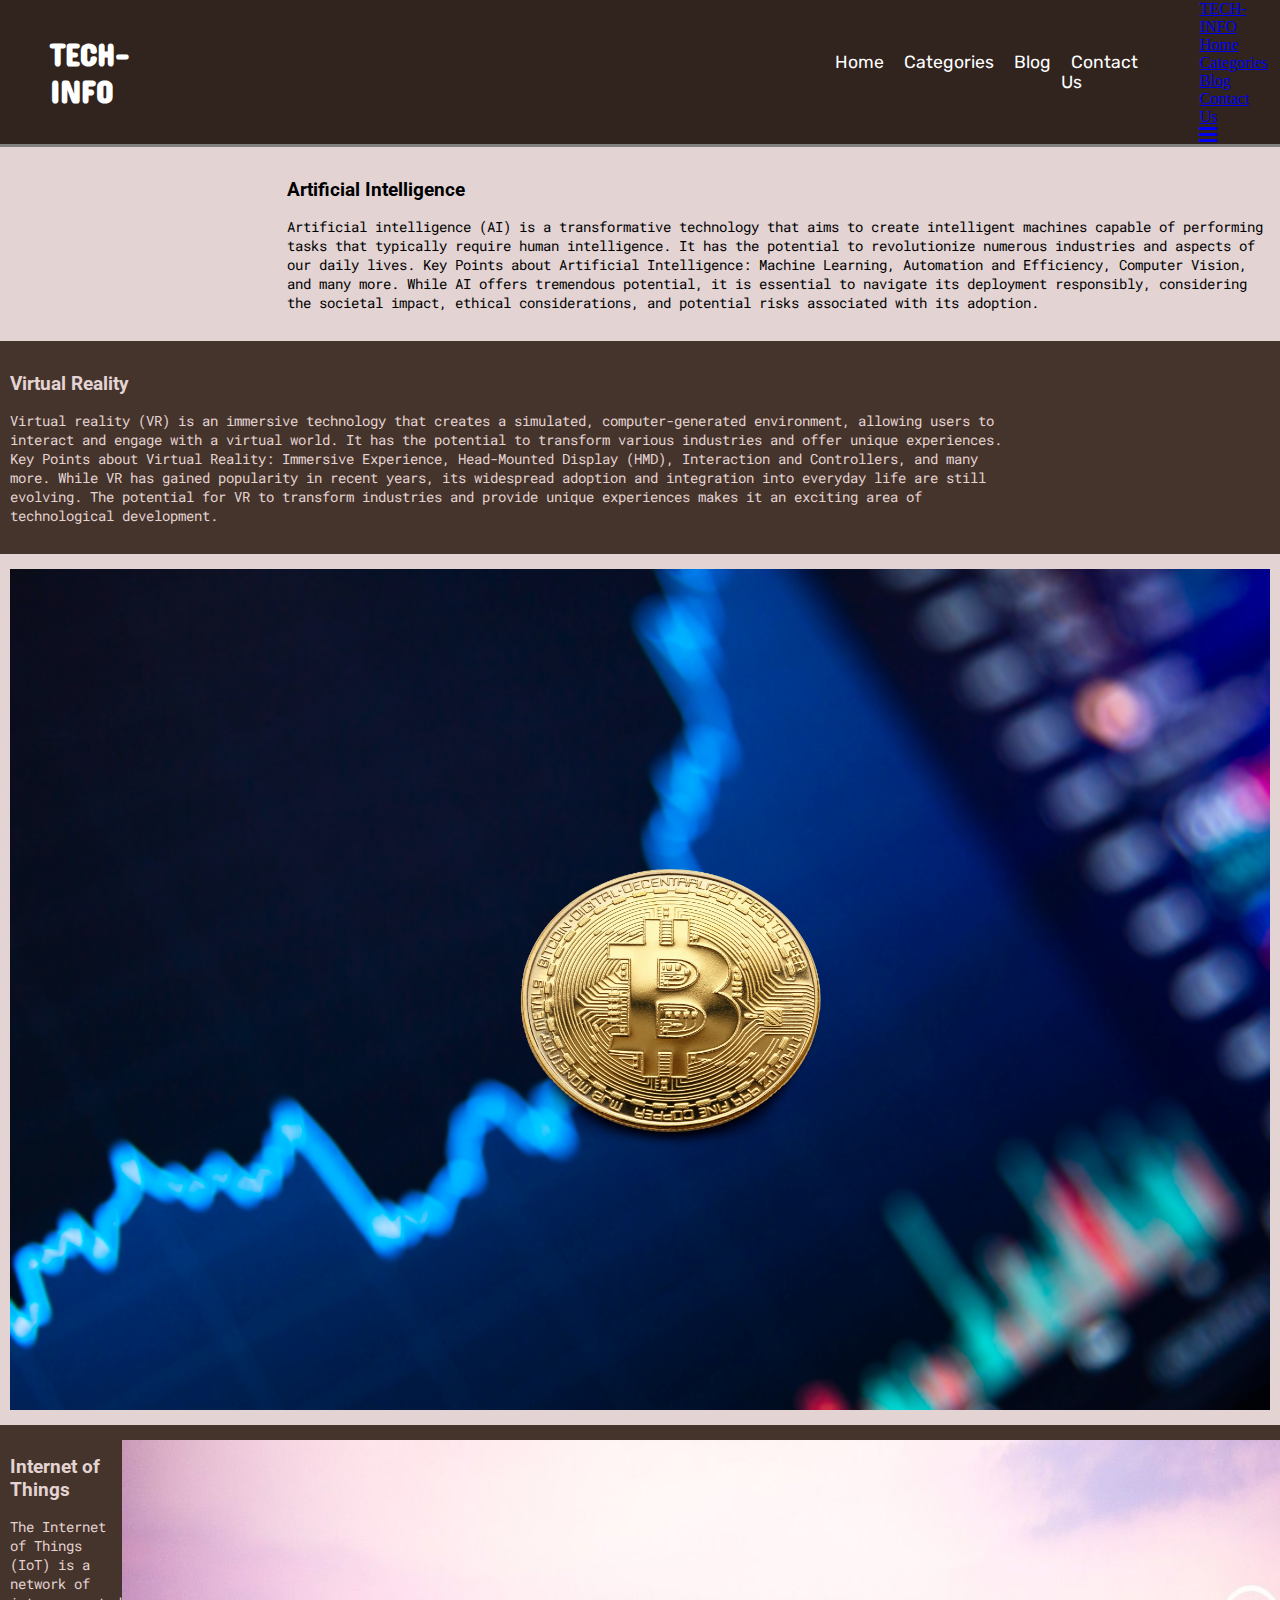
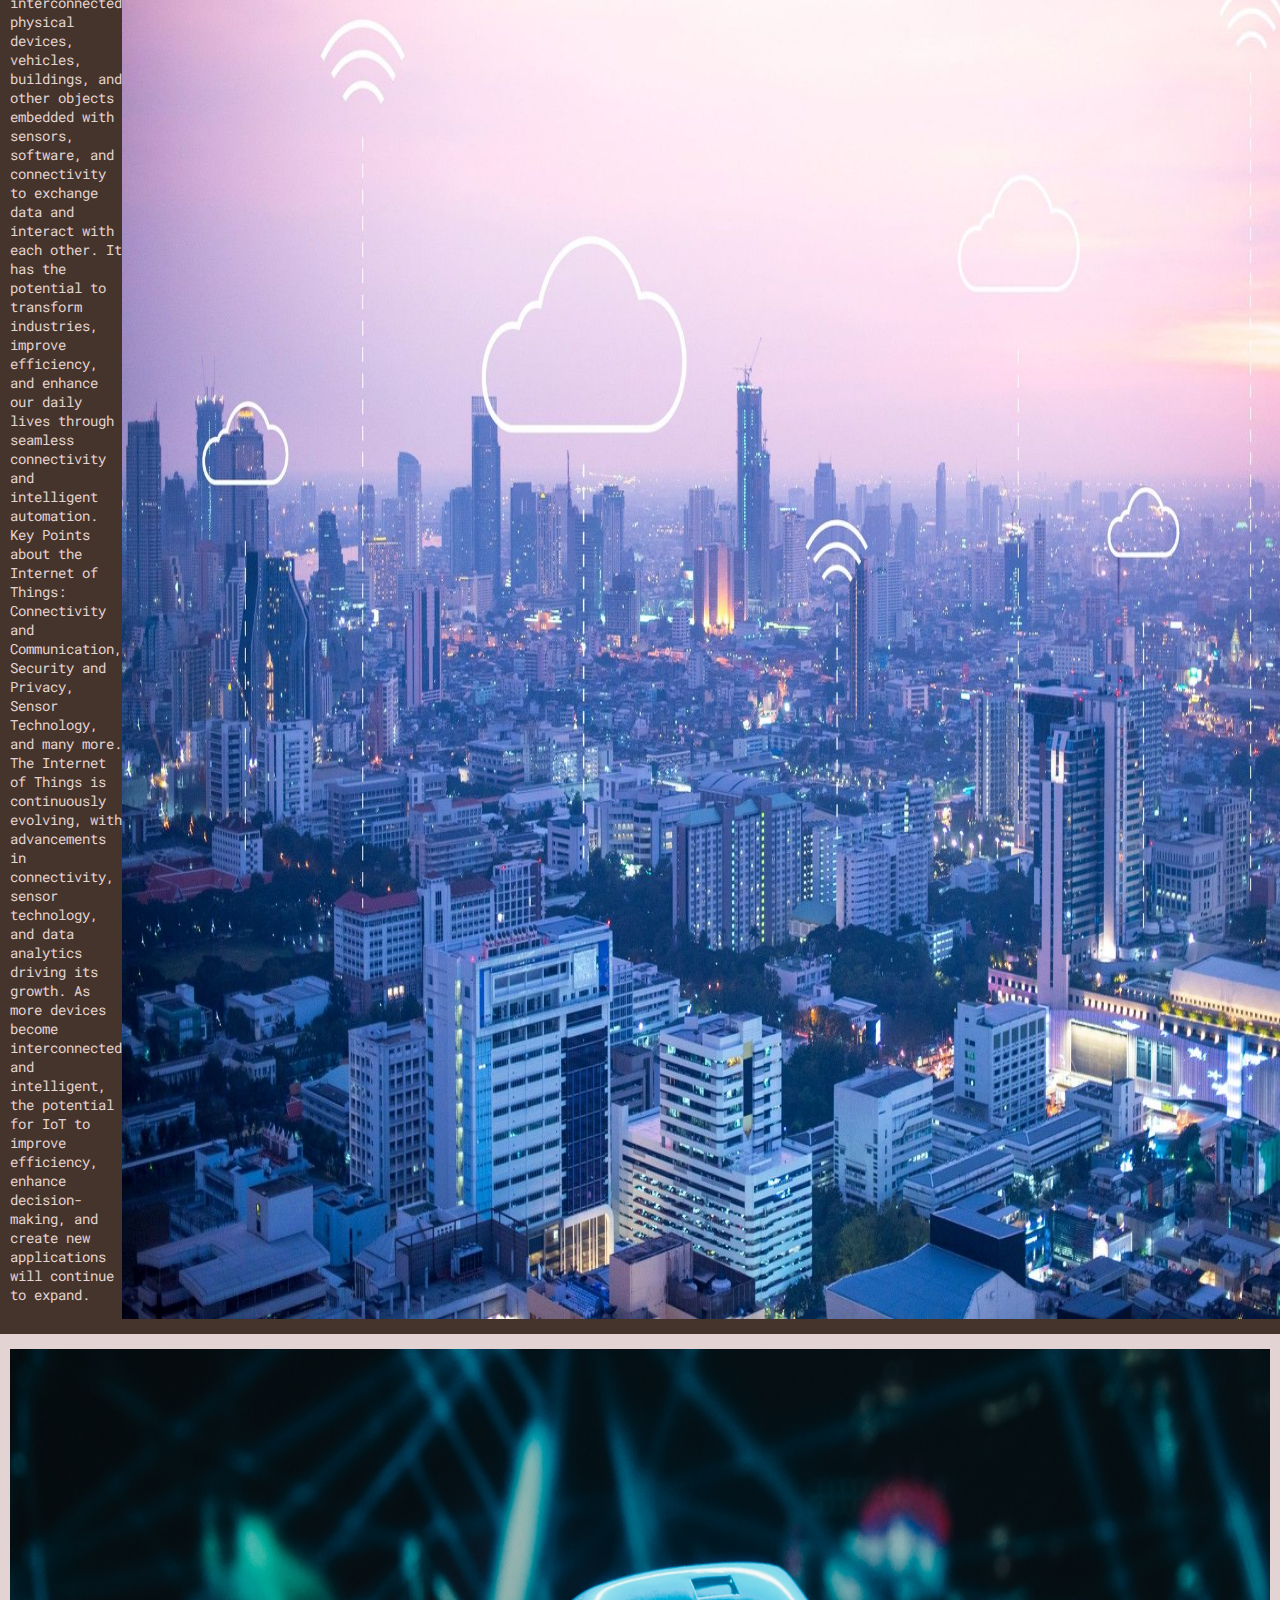
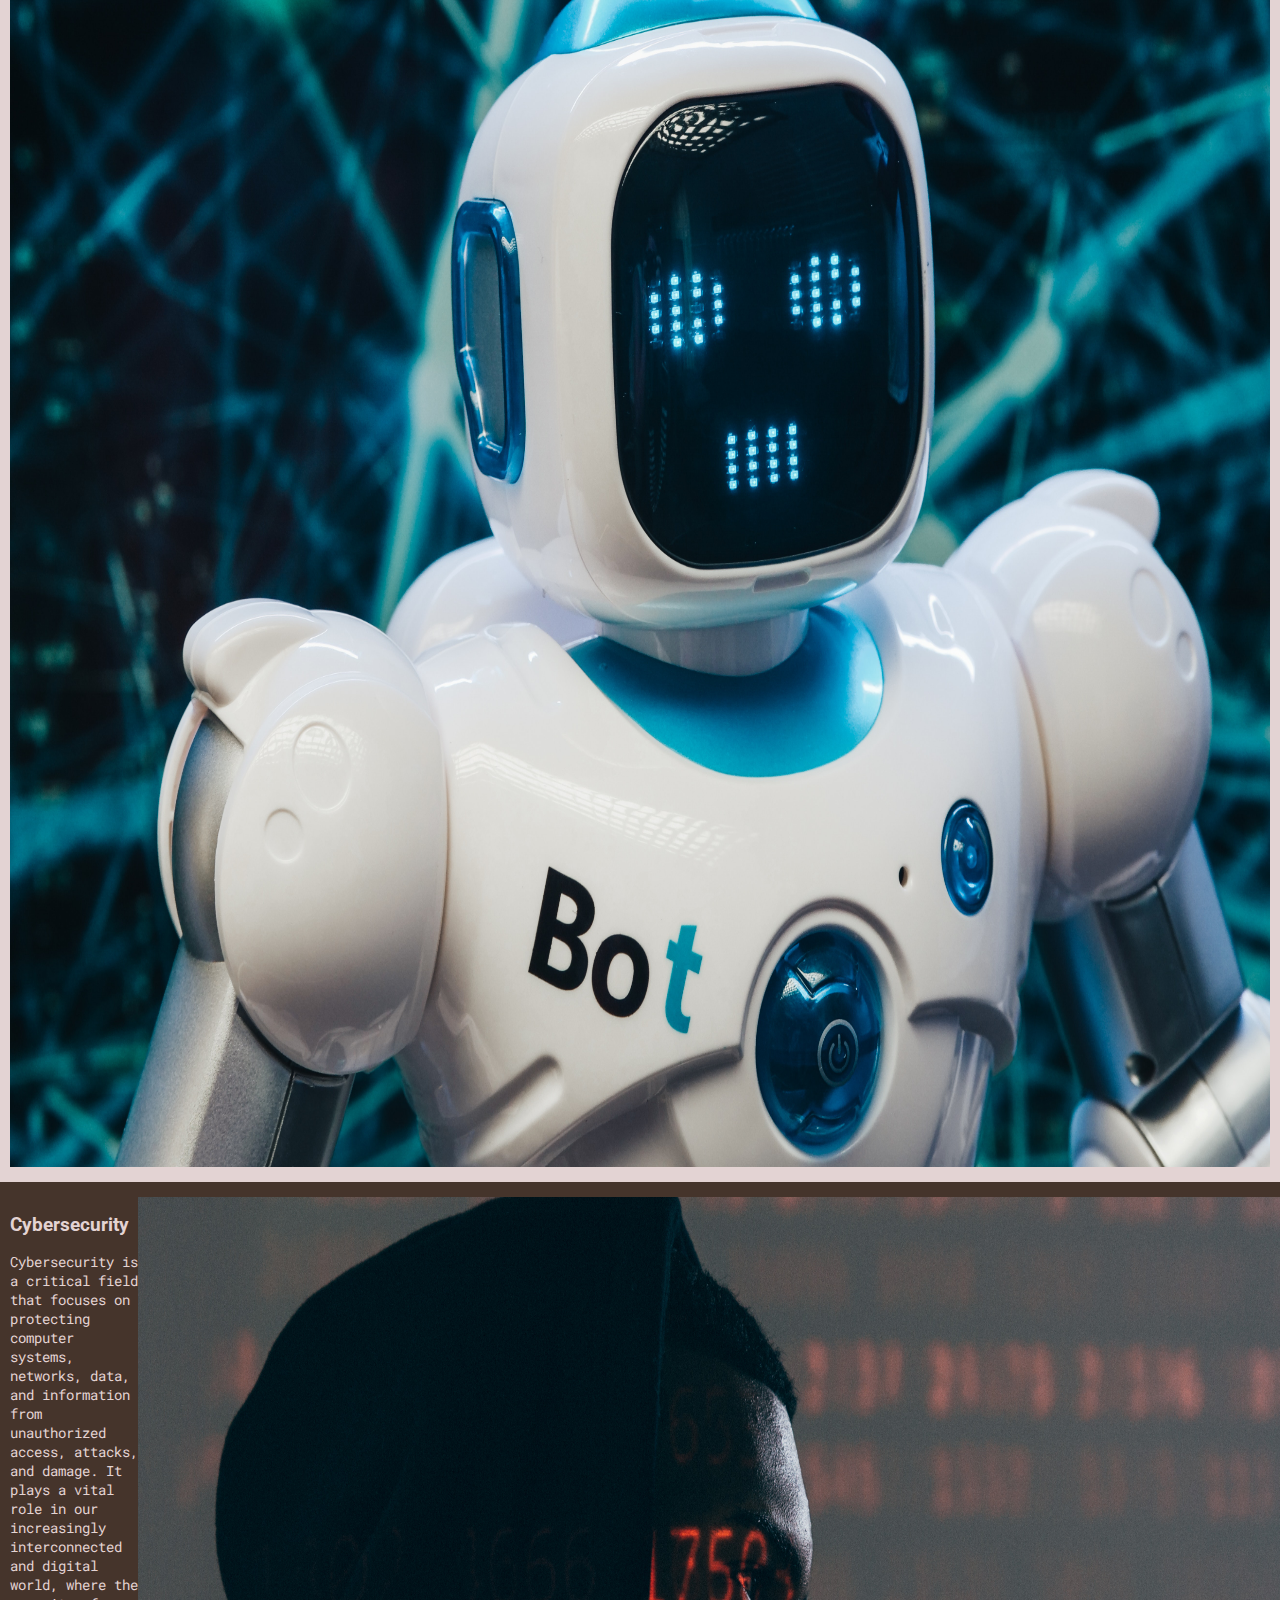
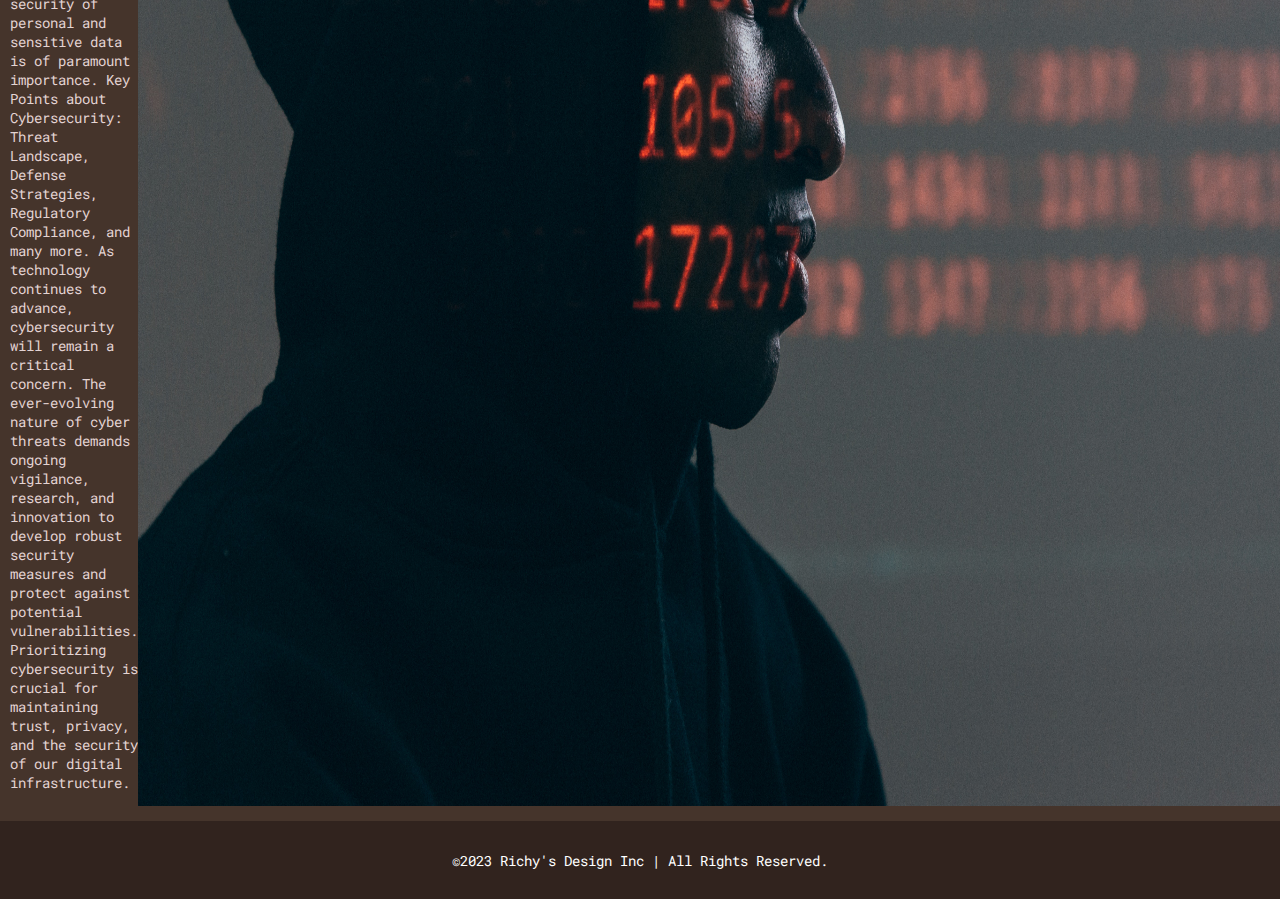
==== categories.html @ 0dd136ac "first commit" ====
<!DOCTYPE html>
<html lang="en">
  <head>
    <meta charset="UTF-8" />
    <meta name="viewport" content="width=device-width, initial-scale=1.0" />
    <link rel="stylesheet" href="https://cdnjs.cloudflare.com/ajax/libs/font-awesome/4.7.0/css/font-awesome.min.css">
    <link
      href="https://fonts.googleapis.com/css2?family=Concert+One&family=Roboto+Mono:wght@300;400&family=Roboto:wght@400;500&family=Rubik:wght@400;500&display=swap"
      rel="stylesheet"
    />
    <link href="css/styles.css" rel="stylesheet" />
    <script type = "text/javascript" src="js/app.js"></script>  
    <title>Tech-info</title>
  </head>
  <body>
    <header>
      <div class="nav">
        <div class="logo">
          <h1>TECH-INFO</h1>
        </div>
        <div class="desktop">
          <ul>
            <li><a href="index.html">Home</a></li>
            <li><a href="categories.html">Categories</a></li>
            <li><a href="https://techcrunch.com/">Blog</a></li>
            <li><a href="contact.html">Contact Us</a></li>
          </ul>
        </div>
        <div class="mobile">
          <!-- Simulate a smartphone / tablet -->
          
            <!-- Top Navigation Menu -->
            <div class="topnav">
              <a href="index.html" class="active">TECH-INFO</a> 
              <div id="myLinks">
                <a href="index.html">Home</a>
                <a href="categories.html">Categories</a>
                <a href="https://techcrunch.com/">Blog</a>
                <a href="contact.html">Contact Us</a>
              </div>
              <a href="#" class="icon" onclick="myFunction()">
                <i class="fa fa-bars fa-lg"></i>
              </a>
              
            </div>

           
          </div>
        </div>
      </div>
    </header>
    <main>
      <div class="info">
        <div class="image"></div>
        <img src="images/ai_2.jpeg" alt="" />
        <div class="content-1">
        <h2>Artificial Intelligence</h2>
        <p>
          Artificial intelligence (AI) is a transformative technology that aims
          to create intelligent machines capable of performing tasks that
          typically require human intelligence. It has the potential to
          revolutionize numerous industries and aspects of our daily lives. Key
          Points about Artificial Intelligence: Machine Learning, Automation and
          Efficiency, Computer Vision, and many more. While AI offers tremendous
          potential, it is essential to navigate its deployment responsibly,
          considering the societal impact, ethical considerations, and potential
          risks associated with its adoption.
        </p>
      </div>
      </div>
      <div class="info-2">
        <div class="content">
        <h2>Virtual Reality</h2>
        <p>
          Virtual reality (VR) is an immersive technology that creates a
          simulated, computer-generated environment, allowing users to interact
          and engage with a virtual world. It has the potential to transform
          various industries and offer unique experiences. Key Points about
          Virtual Reality: Immersive Experience, Head-Mounted Display (HMD),
          Interaction and Controllers, and many more. While VR has gained
          popularity in recent years, its widespread adoption and integration
          into everyday life are still evolving. The potential for VR to
          transform industries and provide unique experiences makes it an
          exciting area of technological development.
        </p>
      </div>
      <img src="images/vr_3.jpeg" alt="" />
      </div>
        
      </div>
      <div class="info">
        <img src="images/blockchain_3.jpg" alt="" />
        <div class="content-1">
        <h2>Blockchain</h2>
        <p>
          Blockchain is a decentralized and transparent digital ledger
          technology that has the potential to revolutionize various industries
          by providing secure, transparent, and tamper-proof record-keeping and
          transaction systems. Key Points about Blockchain: Decentralization,
          Transparency and Security, Consensus Mechanisms, and many more. As
          blockchain technology matures and addresses its challenges, it has the
          potential to disrupt traditional systems and create new opportunities
          for secure and transparent transactions, data management, and
          decentralized applications.
        </p>
      </div>
      </div>
      <div class="info-2">
        <div class="content">
        <h2>Internet of Things</h2>
        <p>
          The Internet of Things (IoT) is a network of interconnected physical
          devices, vehicles, buildings, and other objects embedded with sensors,
          software, and connectivity to exchange data and interact with each
          other. It has the potential to transform industries, improve
          efficiency, and enhance our daily lives through seamless connectivity
          and intelligent automation. Key Points about the Internet of Things:
          Connectivity and Communication, Security and Privacy, Sensor
          Technology, and many more. The Internet of Things is continuously
          evolving, with advancements in connectivity, sensor technology, and
          data analytics driving its growth. As more devices become
          interconnected and intelligent, the potential for IoT to improve
          efficiency, enhance decision-making, and create new applications will
          continue to expand.
        </p>
      </div>
        <img src="images/iot_1.jpeg" alt="" />
      </div>
      <div class="info">
        <img src="images/robotics_1.jpg" alt="" />
        <div class="content-1">
        <h2>Robotics</h2>
        <p>
          Robotics is a field of technology that focuses on the design,
          development, and application of robots. Robots are autonomous or
          semi-autonomous machines that can perform tasks or actions with
          varying degrees of complexity and autonomy. Robotics has the potential
          to revolutionize various industries, improve productivity, and enhance
          human capabilities. Key Points about Robotics: Robot Components,
          Automation and Efficiency, Applications, and many more. As robotics
          technology progresses, it holds the potential to transform industries,
          improve efficiency, and assist humans in various tasks. However, it is
          essential to consider the ethical, social, and economic implications
          of robotics to ensure responsible integration and maximize its
          benefits for society.
        </p>
      </div>
      </div>
      <div class="info-2">
        <div class="content">
        <h2>Cybersecurity</h2>
        <p>
          Cybersecurity is a critical field that focuses on protecting computer
          systems, networks, data, and information from unauthorized access,
          attacks, and damage. It plays a vital role in our increasingly
          interconnected and digital world, where the security of personal and
          sensitive data is of paramount importance. Key Points about
          Cybersecurity: Threat Landscape, Defense Strategies, Regulatory
          Compliance, and many more. As technology continues to advance,
          cybersecurity will remain a critical concern. The ever-evolving nature
          of cyber threats demands ongoing vigilance, research, and innovation
          to develop robust security measures and protect against potential
          vulnerabilities. Prioritizing cybersecurity is crucial for maintaining
          trust, privacy, and the security of our digital infrastructure.
        </p>
      </div>
        <img src="images/cybersecurity_1.jpg" alt="" />
      </div>

      <footer>
        <p>&copy;2023 Richy's Design Inc | All Rights Reserved.</p>
      </footer>
    </main>
  </body>
</html>
---- css/styles.css ----
* {
    box-sizing: border-box;
    font-size: 16px;
}

body {
    margin: 0 auto;
    width: 100%;
    overflow-x: hidden;
}

main {
    background-color: #e3d3d3;
}

h1,
h2 {
    font-family: 'Roboto', sans-serif;
}

p {
    font-family: 'Roboto Mono', monospace;
    font-size: 0.9rem;
}

header {
    width: 100%;
    padding: 0 30px;
    background-color: #31231e;
    border-bottom: 3px #808080 solid;
}

.nav {
    display: flex;
    justify-content: space-between;
    align-items: center;
    margin: 0 20px;
    width: 100%;
}

.logo h1 {
    color: #ffffff;
    font-family: 'Concert One', cursive;
    font-size: 2rem;
}

.desktop {
    border-radius: 30px;
    padding: 0 5%;
    margin-left: 52%;
}

.desktop ul {
    display: flex;
    padding: 0;
    list-style-type: none;
}

.desktop li a {
    text-decoration: none;
    padding: 10px;
    color: #ffffff;
    font-family: 'Rubik', sans-serif;
    font-size: 1.1rem;
}


img {
    width: 100%;
}

.banner {
    /* background-color: #a17666; */
    background-color: #45342b;
}

.banner-content {
    padding: 15px 0;
}

.image {
    background-color: #ffffff;
}

.img {
    padding: 10px;
}

.banner h1 {
    margin: 0;
    text-align: center;
    font-size: 1.8rem;
    color: #e3D3d3;
}

.inner-content {
    padding: 0 15px;
    color: #e3D3d3;
}

/* 
.inner-content p {
    
} */

.section {
    padding: 15px 0;
    background-color: #e3d3d3;
}

.section h1 {
    text-align: center;
    font-size: 1.8rem;
}

.grid-container {
    display: grid;
    grid-template-columns: 1fr 1fr 1fr;
    grid-template-rows: 1fr 1fr;
    gap: 10px 10px;
    padding: 15px 50px;

}

.box {
    box-shadow: 0px 3px 2px 0px rgba(0, 0, 0, 0.5);
    background-color: #45342b;
    color: #e3d3d3;
}

.box h2 {
    font-size: 1.3rem;
    padding: 0 10px;
}

.box p {
    padding: 0 10px;
}

.details {
    padding: 15px 10px;
    /* background-color: #a17666; */
    background-color: #45342b;
}

.details-content {
    padding: 0 15px;
    color: #e3D3d3;
}

footer {
    margin: 0;
    text-align: center;
    padding: 15px 0;
    background-color: #31231e;
    color: #ffffff;
}

/* Categories */
.info {
    padding: 15px 10px;
    background-color: #e3d3d3;
    color: #000000;
    display: flex;
}

.info-2 {
    padding: 15px 10px;
    background-color: #45342b;
    color: #e3D3d3;
    display: flex;
}

.content-1 {
    padding-left: 10px;
}

.content h2,
.content-1 h2 {
    font-size: 1.2rem;
}



/* Contact */

.contact {
    background-color: #e3d3d3;
}

.contact-header h1 {
    margin: 0;
    padding: 20px 0;
    text-align: center;
}

.inf {
    border: 2px solid;
    margin: auto;
    width: 30%;
    padding: 10px;
    margin-bottom: 25px;
    text-align: center;
}

#full_name {
    margin-left: 32px;
}

#message {
    margin-left: 43px;
}

#phone_number {
    margin-left: 3px;
}

.map {
    border: 2px solid;
    margin: auto;
    width: 42%;
    padding: 10px;
    margin-bottom: 25px;
}

iframe {
    width: 100%;
}

@media only screen and (max-width:480px) {

    p {
        font-size: 1rem;
    }

    header {
        width: 100%;
        padding: 0;
        background-color: #31231e;
        border-bottom: 3px #808080 solid;
    }

    .nav {
        display: flex;
        justify-content: space-between;
        align-items: center;
        width: 100%;
        margin: 0;
    }

    .desktop {
        display: none;
    }

    .mobile {
        width: 100%;
        margin: 0 15px;
    }


    .logo h1 {
        font-size: 1rem;
    }

    .banner h1 {
        font-size: 1.6rem;
    }

    .section {
        padding: 0;
    }

    .section h1 {
        font-size: 1.6rem;
    }

    .grid-container {
        display: block;
        padding: 0 15px;
        padding-bottom: 15px;
    }

    .box h2 {
        font-size: 1.4rem;
        padding: 0 10px;
    }

    .box p {
        padding: 0 10px;
        padding-bottom: 20px;
    }

    footer {
        padding: 10px 0;
    }

    footer p {
        font-size: 0.8rem;
    }

    /* Categories */
    .info {
        padding: 15px 10px;
        display: block;
    }

    .info-2 {
        padding: 15px 10px;
        display: block;
    }

    .content h2,
    .content-1 h2 {
        font-size: 1.4rem;
        text-align: center;
    }

    /* Contact */
    .inf {
        margin: 0 10px;
        margin-bottom: 20px;
        width: 93%;
    }

    .map {
        width: 93%;
        margin: 0 10px;
        margin-bottom: 20px;
    }


    /* Mobile Nav */

    .topnav {
        overflow: hidden;
        position: relative;
    }

    #myLinks {
        display: none;
        width: 100%;
    }


    .topnav a {
        color: white;
        padding: 15px 20px;
        text-decoration: none;
        font-size: 1rem;
        display: block;
    }

    .topnav a.icon {
        display: block;
        position: absolute;
        right: 0;
        top: 0;
    }

    #myLinks a:hover {
        background-color: #ddd;
        color: black;
    }

    .logo {
        display: none;
    }


    a.active {
        color: #ffffff;
        font-family: 'Concert One', cursive;
        font-size: 1.5rem;
    }

    #myLinks a {
        color: #ffffff;
        font-family: 'Rubik', sans-serif;
        font-size: 1rem;
    }

    /*
    .nav {
        display: block;
    } */




}
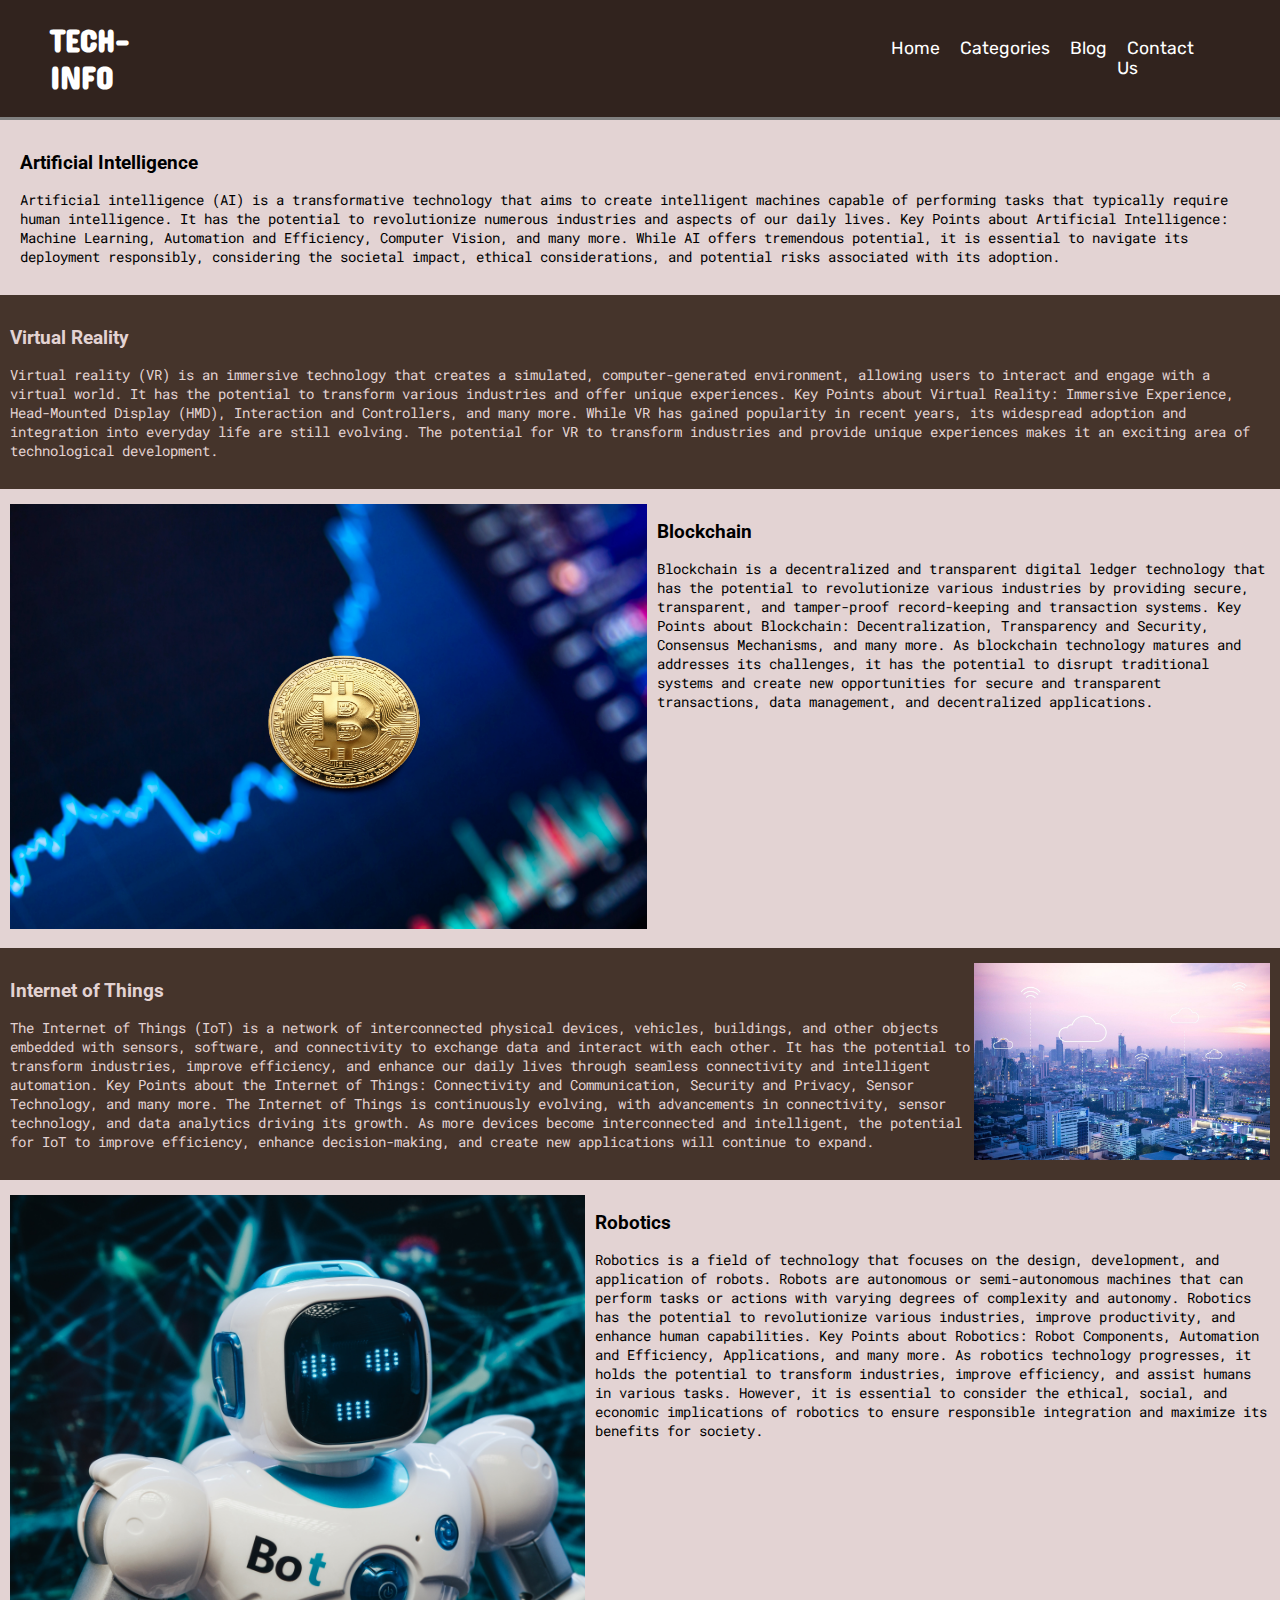
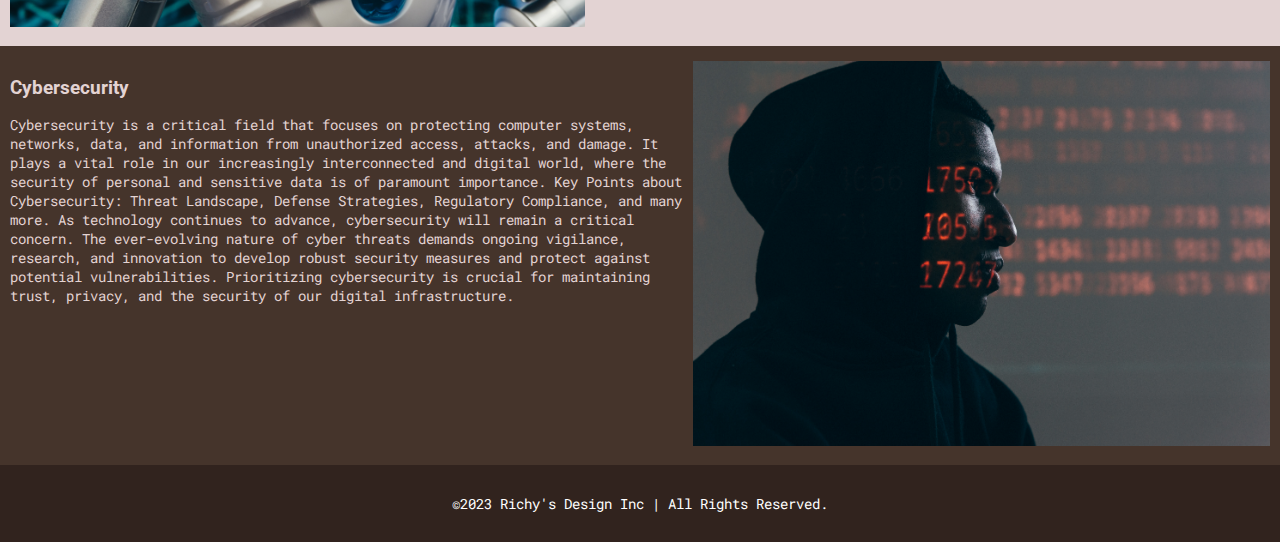
==== commit 793dae79: "cat mod" ====
--- a/categories.html
+++ b/categories.html
@@ -51,8 +51,9 @@
     </header>
     <main>
       <div class="info">
-        <div class="image"></div>
+        <div class="image-1">
         <img src="images/ai_2.jpeg" alt="" />
+      </div>
         <div class="content-1">
         <h2>Artificial Intelligence</h2>
         <p>
@@ -84,12 +85,16 @@
           exciting area of technological development.
         </p>
       </div>
+      <div class="image-1">
       <img src="images/vr_3.jpeg" alt="" />
+    </div>
       </div>
         
       </div>
       <div class="info">
+        <div class="image-1">
         <img src="images/blockchain_3.jpg" alt="" />
+      </div>
         <div class="content-1">
         <h2>Blockchain</h2>
         <p>
@@ -124,10 +129,14 @@
           continue to expand.
         </p>
       </div>
+      <div class="image-1">
         <img src="images/iot_1.jpeg" alt="" />
       </div>
+      </div>
       <div class="info">
+        <div class="image-1">
         <img src="images/robotics_1.jpg" alt="" />
+      </div>
         <div class="content-1">
         <h2>Robotics</h2>
         <p>
@@ -164,7 +173,9 @@
           trust, privacy, and the security of our digital infrastructure.
         </p>
       </div>
+      <div class="image-1">
         <img src="images/cybersecurity_1.jpg" alt="" />
+      </div>
       </div>
 
       <footer>
--- a/css/styles.css
+++ b/css/styles.css
@@ -64,6 +64,10 @@
     font-size: 1.1rem;
 }
 
+.mobile {
+    display: none;
+}
+
 
 img {
     width: 100%;
@@ -253,6 +257,7 @@
     }
 
     .mobile {
+        display: block;
         width: 100%;
         margin: 0 15px;
     }
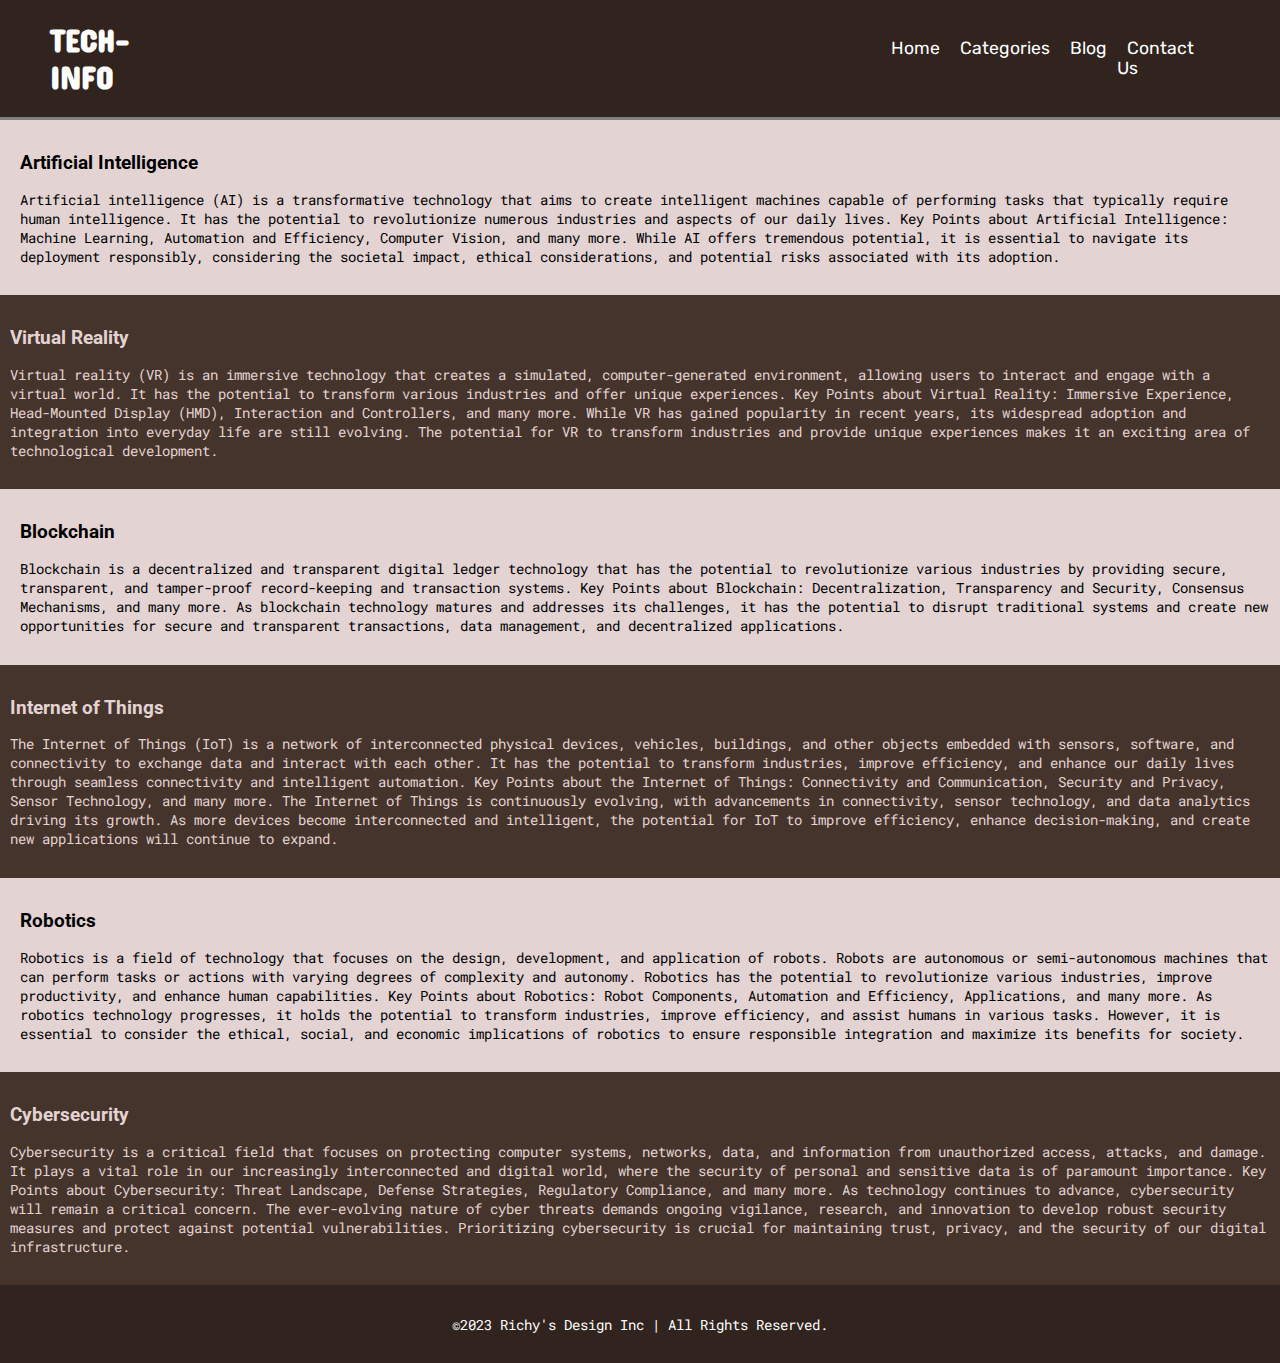
==== commit 3316f72c: "html mod" ====
--- a/categories.html
+++ b/categories.html
@@ -3,13 +3,17 @@
   <head>
     <meta charset="UTF-8" />
     <meta name="viewport" content="width=device-width, initial-scale=1.0" />
-    <link rel="stylesheet" href="https://cdnjs.cloudflare.com/ajax/libs/font-awesome/4.7.0/css/font-awesome.min.css">
+    <link
+      rel="stylesheet"
+      href="https://cdnjs.cloudflare.com/ajax/libs/font-awesome/4.7.0/css/font-awesome.min.css"
+    />
+    <link rel="preconnect" href="https://fonts.googleapis.com" />
+    <link rel="preconnect" href="https://fonts.gstatic.com" crossorigin />
     <link
       href="https://fonts.googleapis.com/css2?family=Concert+One&family=Roboto+Mono:wght@300;400&family=Roboto:wght@400;500&family=Rubik:wght@400;500&display=swap"
       rel="stylesheet"
     />
     <link href="css/styles.css" rel="stylesheet" />
-    <script type = "text/javascript" src="js/app.js"></script>  
     <title>Tech-info</title>
   </head>
   <body>
@@ -28,159 +32,158 @@
         </div>
         <div class="mobile">
           <!-- Simulate a smartphone / tablet -->
-          
-            <!-- Top Navigation Menu -->
-            <div class="topnav">
-              <a href="index.html" class="active">TECH-INFO</a> 
-              <div id="myLinks">
-                <a href="index.html">Home</a>
-                <a href="categories.html">Categories</a>
-                <a href="https://techcrunch.com/">Blog</a>
-                <a href="contact.html">Contact Us</a>
-              </div>
-              <a href="#" class="icon" onclick="myFunction()">
-                <i class="fa fa-bars fa-lg"></i>
-              </a>
-              
+
+          <!-- Top Navigation Menu -->
+          <div class="topnav">
+            <a href="index.html" class="active">TECH-INFO</a>
+            <div id="myLinks">
+              <a href="index.html">Home</a>
+              <a href="categories.html">Categories</a>
+              <a href="https://techcrunch.com/">Blog</a>
+              <a href="contact.html">Contact Us</a>
             </div>
-
-           
+            <a href="#" class="icon" onclick="myFunction()">
+              <i class="fa fa-bars fa-lg"></i>
+            </a>
           </div>
         </div>
       </div>
     </header>
     <main>
+      <div class="info-container">
+        <div class="info">
+          <div class="image-1">
+            <img src="images/ai_2.webp" alt="" />
+          </div>
+          <div class="content-1">
+            <h2>Artificial Intelligence</h2>
+            <p>
+              Artificial intelligence (AI) is a transformative technology that
+              aims to create intelligent machines capable of performing tasks
+              that typically require human intelligence. It has the potential to
+              revolutionize numerous industries and aspects of our daily lives.
+              Key Points about Artificial Intelligence: Machine Learning,
+              Automation and Efficiency, Computer Vision, and many more. While
+              AI offers tremendous potential, it is essential to navigate its
+              deployment responsibly, considering the societal impact, ethical
+              considerations, and potential risks associated with its adoption.
+            </p>
+          </div>
+        </div>
+        <div class="info-2">
+          <div class="content">
+            <h2>Virtual Reality</h2>
+            <p>
+              Virtual reality (VR) is an immersive technology that creates a
+              simulated, computer-generated environment, allowing users to
+              interact and engage with a virtual world. It has the potential to
+              transform various industries and offer unique experiences. Key
+              Points about Virtual Reality: Immersive Experience, Head-Mounted
+              Display (HMD), Interaction and Controllers, and many more. While
+              VR has gained popularity in recent years, its widespread adoption
+              and integration into everyday life are still evolving. The
+              potential for VR to transform industries and provide unique
+              experiences makes it an exciting area of technological
+              development.
+            </p>
+          </div>
+          <div class="image-1">
+            <img src="images/vr_3.webp" alt="" />
+          </div>
+        </div>
+      </div>
       <div class="info">
         <div class="image-1">
-        <img src="images/ai_2.jpeg" alt="" />
-      </div>
+          <img src="images/blockchain_3.webp" alt="" />
+        </div>
         <div class="content-1">
-        <h2>Artificial Intelligence</h2>
-        <p>
-          Artificial intelligence (AI) is a transformative technology that aims
-          to create intelligent machines capable of performing tasks that
-          typically require human intelligence. It has the potential to
-          revolutionize numerous industries and aspects of our daily lives. Key
-          Points about Artificial Intelligence: Machine Learning, Automation and
-          Efficiency, Computer Vision, and many more. While AI offers tremendous
-          potential, it is essential to navigate its deployment responsibly,
-          considering the societal impact, ethical considerations, and potential
-          risks associated with its adoption.
-        </p>
-      </div>
+          <h2>Blockchain</h2>
+          <p>
+            Blockchain is a decentralized and transparent digital ledger
+            technology that has the potential to revolutionize various
+            industries by providing secure, transparent, and tamper-proof
+            record-keeping and transaction systems. Key Points about Blockchain:
+            Decentralization, Transparency and Security, Consensus Mechanisms,
+            and many more. As blockchain technology matures and addresses its
+            challenges, it has the potential to disrupt traditional systems and
+            create new opportunities for secure and transparent transactions,
+            data management, and decentralized applications.
+          </p>
+        </div>
       </div>
       <div class="info-2">
         <div class="content">
-        <h2>Virtual Reality</h2>
-        <p>
-          Virtual reality (VR) is an immersive technology that creates a
-          simulated, computer-generated environment, allowing users to interact
-          and engage with a virtual world. It has the potential to transform
-          various industries and offer unique experiences. Key Points about
-          Virtual Reality: Immersive Experience, Head-Mounted Display (HMD),
-          Interaction and Controllers, and many more. While VR has gained
-          popularity in recent years, its widespread adoption and integration
-          into everyday life are still evolving. The potential for VR to
-          transform industries and provide unique experiences makes it an
-          exciting area of technological development.
-        </p>
-      </div>
-      <div class="image-1">
-      <img src="images/vr_3.jpeg" alt="" />
-    </div>
-      </div>
-        
+          <h2>Internet of Things</h2>
+          <p>
+            The Internet of Things (IoT) is a network of interconnected physical
+            devices, vehicles, buildings, and other objects embedded with
+            sensors, software, and connectivity to exchange data and interact
+            with each other. It has the potential to transform industries,
+            improve efficiency, and enhance our daily lives through seamless
+            connectivity and intelligent automation. Key Points about the
+            Internet of Things: Connectivity and Communication, Security and
+            Privacy, Sensor Technology, and many more. The Internet of Things is
+            continuously evolving, with advancements in connectivity, sensor
+            technology, and data analytics driving its growth. As more devices
+            become interconnected and intelligent, the potential for IoT to
+            improve efficiency, enhance decision-making, and create new
+            applications will continue to expand.
+          </p>
+        </div>
+        <div class="image-1">
+          <img src="images/iot_1.webp" alt="" />
+        </div>
       </div>
       <div class="info">
         <div class="image-1">
-        <img src="images/blockchain_3.jpg" alt="" />
-      </div>
+          <img src="images/robotics_1.webp" alt="" />
+        </div>
         <div class="content-1">
-        <h2>Blockchain</h2>
-        <p>
-          Blockchain is a decentralized and transparent digital ledger
-          technology that has the potential to revolutionize various industries
-          by providing secure, transparent, and tamper-proof record-keeping and
-          transaction systems. Key Points about Blockchain: Decentralization,
-          Transparency and Security, Consensus Mechanisms, and many more. As
-          blockchain technology matures and addresses its challenges, it has the
-          potential to disrupt traditional systems and create new opportunities
-          for secure and transparent transactions, data management, and
-          decentralized applications.
-        </p>
-      </div>
+          <h2>Robotics</h2>
+          <p>
+            Robotics is a field of technology that focuses on the design,
+            development, and application of robots. Robots are autonomous or
+            semi-autonomous machines that can perform tasks or actions with
+            varying degrees of complexity and autonomy. Robotics has the
+            potential to revolutionize various industries, improve productivity,
+            and enhance human capabilities. Key Points about Robotics: Robot
+            Components, Automation and Efficiency, Applications, and many more.
+            As robotics technology progresses, it holds the potential to
+            transform industries, improve efficiency, and assist humans in
+            various tasks. However, it is essential to consider the ethical,
+            social, and economic implications of robotics to ensure responsible
+            integration and maximize its benefits for society.
+          </p>
+        </div>
       </div>
       <div class="info-2">
         <div class="content">
-        <h2>Internet of Things</h2>
-        <p>
-          The Internet of Things (IoT) is a network of interconnected physical
-          devices, vehicles, buildings, and other objects embedded with sensors,
-          software, and connectivity to exchange data and interact with each
-          other. It has the potential to transform industries, improve
-          efficiency, and enhance our daily lives through seamless connectivity
-          and intelligent automation. Key Points about the Internet of Things:
-          Connectivity and Communication, Security and Privacy, Sensor
-          Technology, and many more. The Internet of Things is continuously
-          evolving, with advancements in connectivity, sensor technology, and
-          data analytics driving its growth. As more devices become
-          interconnected and intelligent, the potential for IoT to improve
-          efficiency, enhance decision-making, and create new applications will
-          continue to expand.
-        </p>
-      </div>
-      <div class="image-1">
-        <img src="images/iot_1.jpeg" alt="" />
-      </div>
-      </div>
-      <div class="info">
+          <h2>Cybersecurity</h2>
+          <p>
+            Cybersecurity is a critical field that focuses on protecting
+            computer systems, networks, data, and information from unauthorized
+            access, attacks, and damage. It plays a vital role in our
+            increasingly interconnected and digital world, where the security of
+            personal and sensitive data is of paramount importance. Key Points
+            about Cybersecurity: Threat Landscape, Defense Strategies,
+            Regulatory Compliance, and many more. As technology continues to
+            advance, cybersecurity will remain a critical concern. The
+            ever-evolving nature of cyber threats demands ongoing vigilance,
+            research, and innovation to develop robust security measures and
+            protect against potential vulnerabilities. Prioritizing
+            cybersecurity is crucial for maintaining trust, privacy, and the
+            security of our digital infrastructure.
+          </p>
+        </div>
         <div class="image-1">
-        <img src="images/robotics_1.jpg" alt="" />
-      </div>
-        <div class="content-1">
-        <h2>Robotics</h2>
-        <p>
-          Robotics is a field of technology that focuses on the design,
-          development, and application of robots. Robots are autonomous or
-          semi-autonomous machines that can perform tasks or actions with
-          varying degrees of complexity and autonomy. Robotics has the potential
-          to revolutionize various industries, improve productivity, and enhance
-          human capabilities. Key Points about Robotics: Robot Components,
-          Automation and Efficiency, Applications, and many more. As robotics
-          technology progresses, it holds the potential to transform industries,
-          improve efficiency, and assist humans in various tasks. However, it is
-          essential to consider the ethical, social, and economic implications
-          of robotics to ensure responsible integration and maximize its
-          benefits for society.
-        </p>
-      </div>
-      </div>
-      <div class="info-2">
-        <div class="content">
-        <h2>Cybersecurity</h2>
-        <p>
-          Cybersecurity is a critical field that focuses on protecting computer
-          systems, networks, data, and information from unauthorized access,
-          attacks, and damage. It plays a vital role in our increasingly
-          interconnected and digital world, where the security of personal and
-          sensitive data is of paramount importance. Key Points about
-          Cybersecurity: Threat Landscape, Defense Strategies, Regulatory
-          Compliance, and many more. As technology continues to advance,
-          cybersecurity will remain a critical concern. The ever-evolving nature
-          of cyber threats demands ongoing vigilance, research, and innovation
-          to develop robust security measures and protect against potential
-          vulnerabilities. Prioritizing cybersecurity is crucial for maintaining
-          trust, privacy, and the security of our digital infrastructure.
-        </p>
-      </div>
-      <div class="image-1">
-        <img src="images/cybersecurity_1.jpg" alt="" />
-      </div>
+          <img src="images/cybersecurity_1.webp" alt="" />
+        </div>
       </div>
 
       <footer>
         <p>&copy;2023 Richy's Design Inc | All Rights Reserved.</p>
       </footer>
     </main>
+    <script src="js/app.js"></script>
   </body>
 </html>
